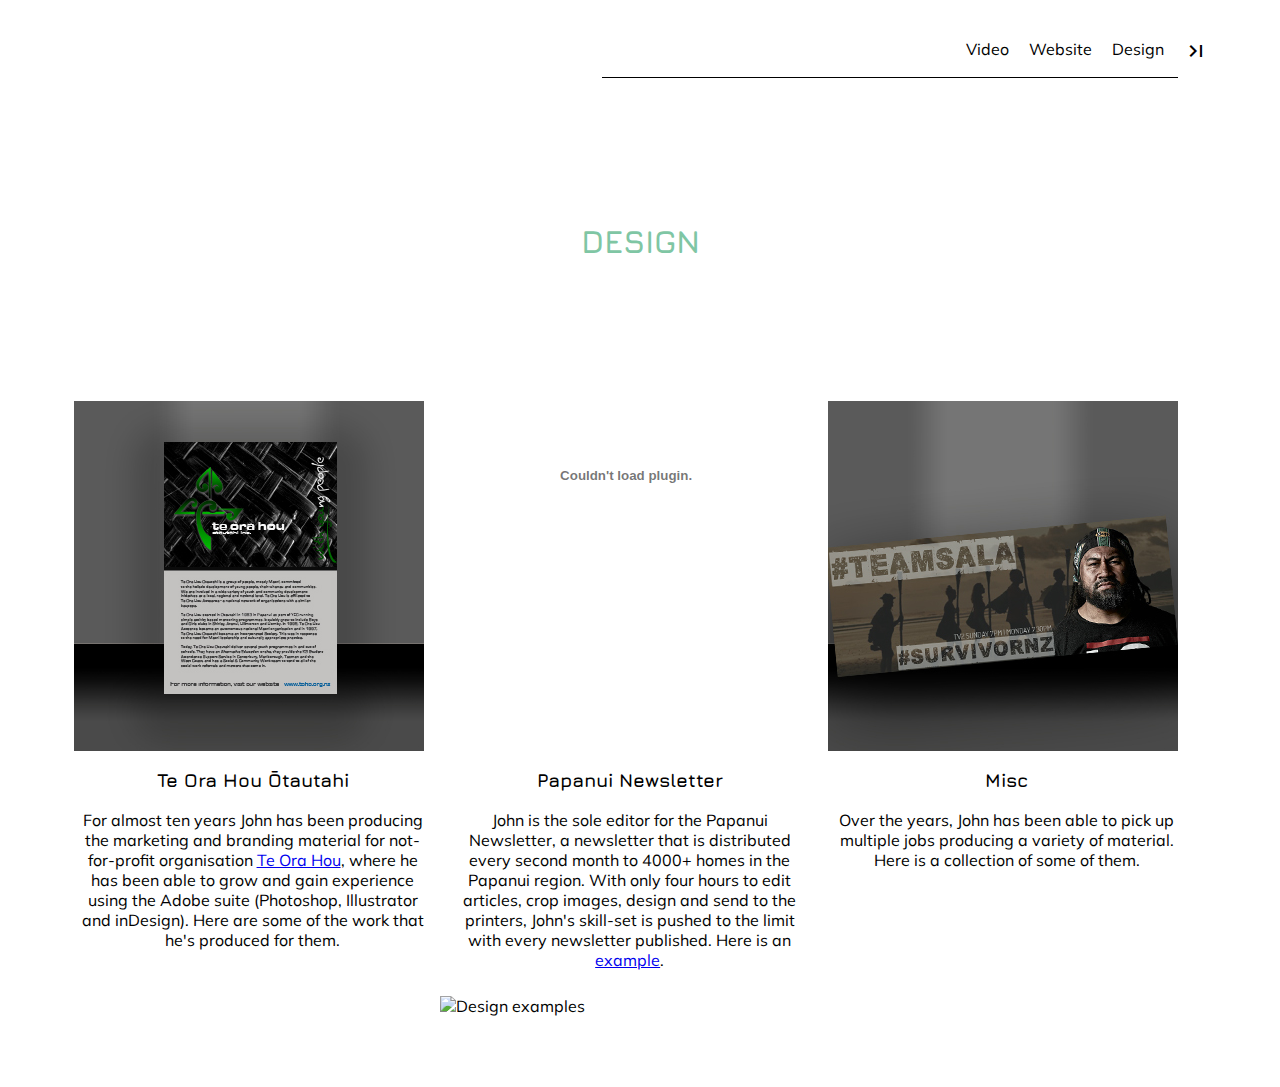
==== design.html @ 6e71a9b1 "Change position of index.html" ====
<!DOCTYPE html>
<!--
These files are property of Web and Education Design Ltd.

Author : John Solomon
-->
<html>
    <head>
        <title>John Solomon | Professional Portfolio | Design</title>
        <meta charset="UTF-8">
        <meta name="viewport" content="width=device-width, initial-scale=1.0">
        
        <!--Favicon Icon-->
        <link rel="shortcut icon" type="image/png" href="img/main-logo.png"/>

        <!--Google Icons-->
        <link href="https://fonts.googleapis.com/icon?family=Material+Icons" rel="stylesheet">
        
        <!-- fonts-->
        <link href="https://fonts.googleapis.com/css?family=Muli|Jura" rel="stylesheet">

        <!-- stylesheets -->
        <link href="css/style.css" rel='stylesheet' type="text/css">

        <!-- frameworks -->
        <script src="https://cdnjs.cloudflare.com/ajax/libs/jquery/3.2.1/jquery.min.js"></script>

    </head>
    <body>
        <div class="design-container">
            <div class="nav-container">
                <div class="nav-logo-container">
                    
                </div>
                <div class="nav-menu-container">
                    <ul class="nav-menu__ul">
                        <li class="nav-menu__li"><a class="nav-menu__anchor" href="index.html"><i class="material-icons">last_page</i></a></li>
                        <li class="nav-menu__li"><a class="nav-menu__anchor" href="design.html">Design</a></li>
                        <li class="nav-menu__li"><a class="nav-menu__anchor" href="website.html">Website</a></li>
                        <li class="nav-menu__li"><a class="nav-menu__anchor" href="video.html">Video</a></li>
                    </ul>
                </div>
            </div>
            
            <div class='page-header'>
                <h3 class='page-header__text'>DESIGN</h3>
            </div>
            
            <div class="wrapper">
                <div class="row">
                    <div class="slide-third" id='slide-one__design'>
                        <img id='img-one__design' src='img/toh-design.jpg'>
                        <div class='slide-text'>
                            <h3>Te Ora Hou Ōtautahi</h3>
                            <p>
                                For almost ten years John has been producing the marketing and branding material
                                for not-for-profit organisation <a href='www.toho.org.nz'>Te Ora Hou</a>, where
                                he has been able to grow and gain experience using the Adobe suite (Photoshop, Illustrator
                                and inDesign). Here are some of the work that he's produced for them.
                            </p>
                        </div>
                    </div>
                    <div class="slide-third" id='slide-two__design'>
                        <object data="files/papanui-newsletter-example.pdf" type="application/pdf">
                            <embed src="files/papanui-newsletter-example.pdf" zoom="100" type="application/pdf" />
                        </object>
                        <div class='slide-text'>
                            <h3>Papanui Newsletter</h3>
                            <p>
                                John is the sole editor for the Papanui Newsletter, a newsletter that is distributed
                                every second month to 4000+ homes in the Papanui region. With only four hours to
                                edit articles, crop images, design and send to the printers, John's skill-set is 
                                pushed to the limit with every newsletter published. Here is an 
                                <a href="files/papanui-newsletter-example.pdf">example</a>.
                            </p>
                        </div>
                    </div>
                    <div class="slide-third" id='slide-three__design'>
                        <img id='img-three__design' src='img/misc-design.jpg'>
                        <div class='slide-text'>
                            <h3>Misc</h3>
                            <p>
                                Over the years, John has been able to pick up multiple jobs producing a variety
                                of material. Here is a collection of some of them.
                            </p>
                        </div>
                    </div>
                </div>
            </div>
        </div>
        
        <div class="hide carousel-wrapper">
            <i class="carousel-chevron__left material-icons">chevron_left</i>

            <div>
                <img id='carousel-img' alt='Design examples'>
            </div>
            <h2 id='carousel-text'></h2>

            <i class="carousel-chevron__right material-icons">chevron_right</i>
        </div>
        
        <div class='hide img-carousel'>
            <div class='hide img-carousel-close'><i class="close-btn material-icons">clear</i></div>
        </div>  
        
        <script src='js/main.js' type='text/javascript'></script>
    </body>
</html>
---- css/style.css ----
/* Normalize.css
----------------------------------------------- */

article,aside,details,figcaption,figure,footer,header,hgroup,nav,section,summary{display:block;}audio,canvas,video{display:inline-block;*display:inline;*zoom:1;}audio:not([controls]){display:none;height:0;}[hidden]{display:none;}html{font-size:100%;-webkit-text-size-adjust:100%;-ms-text-size-adjust:100%;}html,button,input,select,textarea{font-family:sans-serif;}body{margin:0;}a:focus{outline:thin dotted;}a:active,a:hover{outline:0;}h1{font-size:2em;margin:0.67em 0;}h2{font-size:1.5em;margin:0.83em 0;}h3{font-size:1.17em;margin:1em 0;}h4{font-size:1em;margin:1.33em 0;}h5{font-size:0.83em;margin:1.67em 0;}h6{font-size:0.75em;margin:2.33em 0;}abbr[title]{border-bottom:1px dotted;}b,strong{font-weight:bold;}blockquote{margin:1em 40px;}dfn{font-style:italic;}mark{background:#ff0;color:#000;}p,pre{margin:1em 0;}code,kbd,pre,samp{font-family:monospace,serif;_font-family:'courier new',monospace;font-size:1em;}pre{white-space:pre;white-space:pre-wrap;word-wrap:break-word;}q{quotes:none;}q:before,q:after{content:'';content:none;}small{font-size:75%;}sub,sup{font-size:75%;line-height:0;position:relative;vertical-align:baseline;}sup{top:-0.5em;}sub{bottom:-0.25em;}dl,menu,ol,ul{margin:1em 0;}dd{margin:0 0 0 40px;}menu,ol,ul{padding:0 0 0 40px;}nav ul,nav ol{list-style:none;list-style-image:none;}img{border:0;-ms-interpolation-mode:bicubic;}svg:not(:root){overflow:hidden;}figure{margin:0;}form{margin:0;}fieldset{border:1px solid #c0c0c0;margin:0 2px;padding:0.35em 0.625em 0.75em;}legend{border:0;padding:0;white-space:normal;*margin-left:-7px;}button,input,select,textarea{font-size:100%;margin:0;vertical-align:baseline;*vertical-align:middle;}button,input{line-height:normal;}button,html input[type="button"],input[type="reset"],input[type="submit"]{-webkit-appearance:button;cursor:pointer;*overflow:visible;}button[disabled],input[disabled]{cursor:default;}input[type="checkbox"],input[type="radio"]{box-sizing:border-box;padding:0;*height:13px;*width:13px;}input[type="search"]{-webkit-appearance:textfield;-moz-box-sizing:content-box;-webkit-box-sizing:content-box;box-sizing:content-box;}input[type="search"]::-webkit-search-cancel-button,input[type="search"]::-webkit-search-decoration{-webkit-appearance:none;}button::-moz-focus-inner,input::-moz-focus-inner{border:0;padding:0;}textarea{overflow:auto;vertical-align:top;}table{border-collapse:collapse;border-spacing:0;}

/* ----------------------------------------------- */

/* Color Palette CMYK
-----------------------------------------------

Light green -   #D6F8D6
Green       -   #7FC6A4
Grey        -   #5D737E
Purple/Grey -   #55505C
Yellow      -   #FAF33E
Off white   -   #FFFFFF

*/


/* Media Queries
------ Standard Tablet Size ---------------------- */

/* LANDSCAPE */ 
@media (max-width:1200px) { 
    
    /* video.html */
    #slide-one__video, #slide-two__video {
        margin: 10px;
        width: 90%;
        display: flex;
        flex-wrap: wrap;
        align-content: flex-start;
    }
    
    #slide-one__video iframe, #slide-two__video iframe {
        width: 100%;
        height: 500px;
    }
    
    /* design.html */
    #slide-one__design, #slide-two__design, #slide-three__design {
        margin:10px;
        width: 43%;
        display: flex;
        flex-wrap: wrap;
        align-content: flex-start;
    }
    
    #slide-one__design img, #slide-two__design img, #slide-three__design img {
        width: 100%;
    }
    
}

/* Media Queries
------ Standard Tablet Size ---------------------- */
/* LANDSCAPE */ 
@media (max-width:700px) { 

    /* design.html */
    #slide-one__design, #slide-two__design, #slide-three__design {
        margin:10px;
        width: 90%;
        display: flex;
        flex-wrap: wrap;
        align-content: flex-start;
    }
    
    #slide-one__design img, #slide-two__design object, #slide-three__design img {
        width: 100%;
    }
}

/* Universal CSS
----------------------------------------------- */

* {
    margin: 0;
    padding: 0;
}

h1, h2, h3, h4, h5, h6 {
    font-family: 'Jura', sans-serif;
}

p, button, div {
    font-family: 'Muli', sans-serif;
}

.danger {
    color: red;
}

.hide {
    display: none;
}

.page-header {
    width: 100%;
    height: 300px;
    display: flex;
    justify-content: center;
    align-items: center;
}

.page-header__text {
    font-size: xx-large;
    color: #7FC6A4;
}

.page-header:hover {
    transition: background-color 3s ease;
    background-color: black;
}



/* Containers
----------------------------------------------- */

.home-container {
    width: 100%;
    height: 100%;
    position: fixed;
    /*background-color: black;*/
}

.nav-container {
    width: 100%;
    height: 10%;
}

.footer-container {
    width: 100%;
    height: 15%;
}


/* Home (index.html)
----------------------------------------------- */
.home-header-container {
    width: 100%;
    height: 25%;
    display: flex;
    align-items: flex-end;
}

.home-name {
    width: 100%;
    text-align: center;
    font-family: 'Muli', sans-serif;
    color: #7FC6A4;
    font-size: x-large;
}

.home-body-container {
    width: 100%;
    height: 50%;
    display: flex;
    justify-content: center;
    flex-wrap: wrap;
}

.home-btn {
    margin: 7%;
    width: 200px;
    height: 200px;
    border-radius: 50%;
    display: flex;
    justify-content: center;
    align-items: center;
    box-shadow: 1px 1px #7FC6A4;
    /*background-color: black;*/
    z-index: 1000;
}

.home-btn:hover {
    transition: background-color 1s ease, color 3s ease;
    -webkit-transition: background-color 1s ease, color 3s ease;
    -moz-transition: background-color 1s ease, color 3s ease;
    -o-transition: background-color 1s ease, color 3s ease;
    background-color: #D6F8D6;
    cursor: pointer;
}

.home-btn__text {
    color: #7FC6A4;
    font-size: 30px;
    opacity: 0.8;
}

.animate-move__left {
    position: relative;
    transition: 2s left;
    left: 0;
}

.title {
    width: 100%;
    padding-left: 5%;
}

.title-text {
    font-size: 50px;
    color: black;
}

.home-anchors {
    color: inherit;
    text-decoration: none;
}

/* Navigation 
----------------------------------------------- */

.nav-container {
    width: 90%;
    height: 10%;
    display: flex;
    justify-content: space-between;
    padding: 1% 2%;
}

.nav-logo-container {
    width: 15%;
    height: 100%;
    cursor: pointer;
    display: flex;
    justify-content: center;
}

.nav-menu-container {
    width: 50%;
    height: 100%;
    border-bottom: 1px solid black;
}

.nav-menu__ul {
    width: 100%;
    list-style: none;
}

.nav-menu__li {
    float: right;
}

.nav-menu__anchor {
    padding: 10px;
    font-family: 'Muli', sans-serif;
    font-size: 12pt;
    color: black;
    text-decoration: none;
    display: block;
    cursor: pointer;
}


/* Design 
----------------------------------------------- */



.slide-third {
    margin:10px;
    width: 31%;
    display: flex;
    flex-wrap: wrap;
    align-content: flex-start;
}

.slide-third img, .slide-third object {
    width: 350px;
    height: 350px;
}

#img-one__design:hover {
    cursor: pointer;
}

.img-carousel {
    position: fixed;
    top: 0;
    left: 0;
    width: 100%;
    height: 100%;
    background-color: black;
    z-index: 2000;
    opacity: 0.6;
}

.img-carousel-close {
    position: fixed;
    top: 20px;
    right: 20px;
    width: 100px;
    height: 100px;
    z-index: 5000;
}

.carousel-chevron__left {
    position: fixed;
    top: 44%;
    left: 10px;
    z-index: 7500;
    color: #FFFFFF;
    font-size: 80px;
}

.carousel-chevron__right {
    position: fixed;
    top: 44%;
    right: 10px;
    z-index: 7500;
    color: #FFFFFF;
    font-size: 80px
}

.close-btn {
    font-size: 30px;
    color: #FFFFFF;
}

.img-carousel-close:hover,
.carousel-chevron__left:hover,
.carousel-chevron__right:hover {
    cursor: pointer;
}

.carousel-wrapper {
    top: 15%;
    left: 9%;
    width: 80%;
    height: 80%;
    background-color: #FFFFFF;
    z-index: 5000;
    display: flex;
    justify-content: center;
    align-content: center;
    flex-wrap: wrap;
    border-radius: 9px;
}

.carousel-wrapper div, .carousel-wrapper h2 {
    text-align: center;
    width: 90%;
}

.carousel-wrapper h2 {
    margin-top: 5%;
}

.carousel-wrapper div {
    height: 70%;
}

.carousel-centered {
    display: flex;
    justify-content: center;
    align-items: center;
}

.carousel-fixed {
    position: fixed;
}


/* Website
----------------------------------------------- */




/* Video
----------------------------------------------- */

.wrapper {
  width:100%;
  text-align:center;
}

.row {
  width:90%;
  margin:0px auto;
  display: flex;
  flex-wrap: wrap;
}

.slide-half {
  margin:10px;
  width: 48%;
  display: flex;
  flex-wrap: wrap;
  align-content: flex-start;
}

.slide-half iframe {
  width: 100%;
  height: 300px;
}

.slide-text {
  width: 100%
}
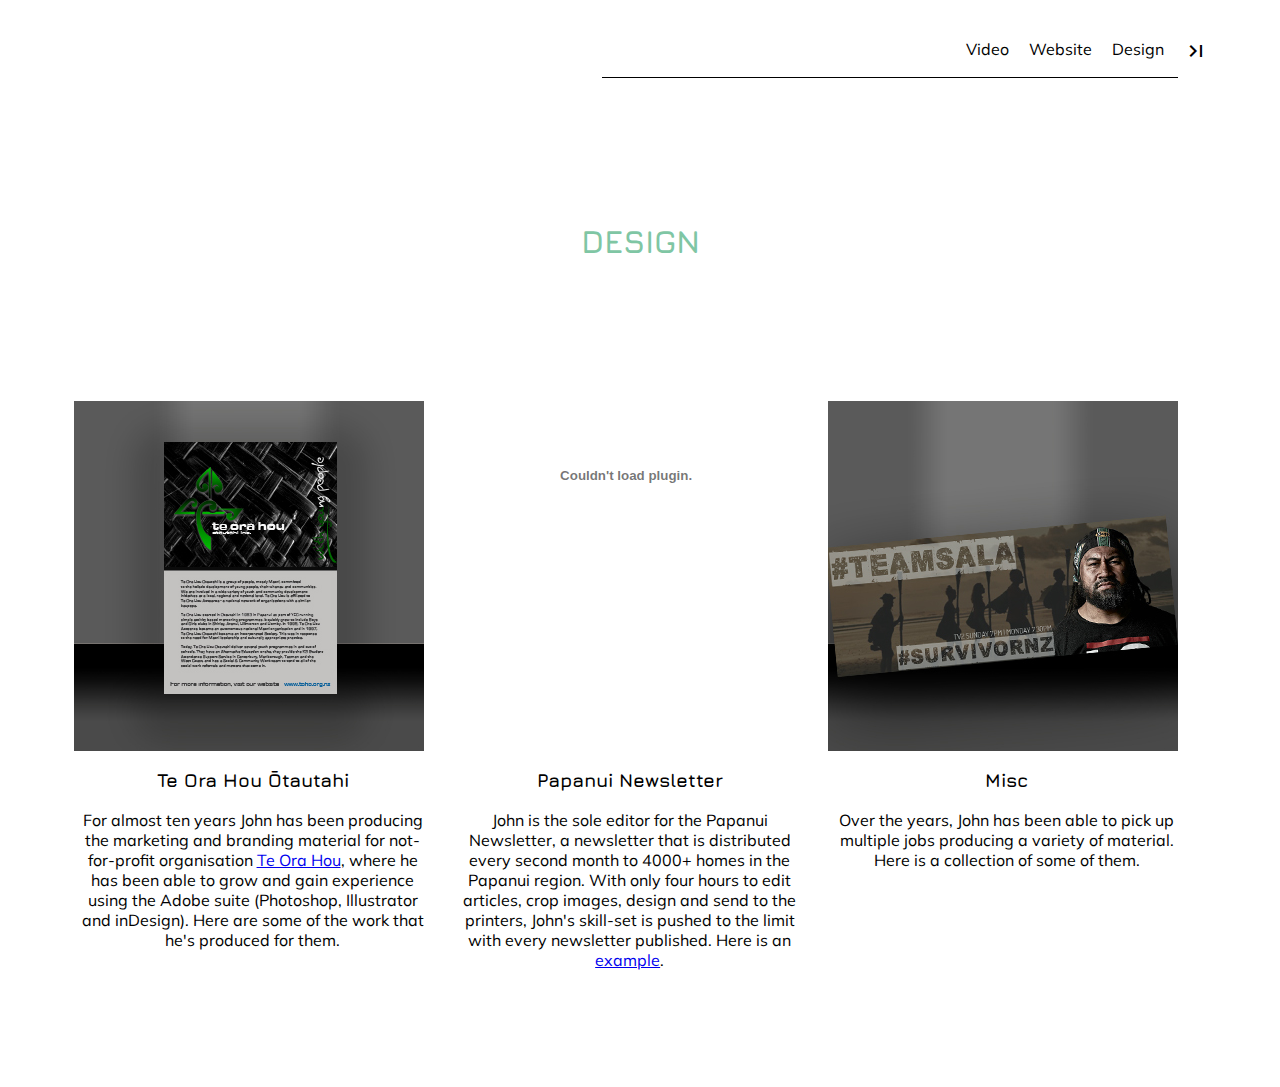
==== commit 185768f2: "All broken imgs working" ====
--- a/design.html
+++ b/design.html
@@ -91,9 +91,8 @@
         
         <div class="hide carousel-wrapper">
             <i class="carousel-chevron__left material-icons">chevron_left</i>
-
             <div>
-                <img id='carousel-img' alt='Design examples'>
+                <img id='carousel-img'>
             </div>
             <h2 id='carousel-text'></h2>
 
--- a/css/style.css
+++ b/css/style.css
@@ -259,8 +259,6 @@
 /* Design 
 ----------------------------------------------- */
 
-
-
 .slide-third {
     margin:10px;
     width: 31%;
@@ -368,7 +366,9 @@
 /* Website
 ----------------------------------------------- */
 
-
+.slide-full {
+    width: 90%;
+}
 
 
 /* Video
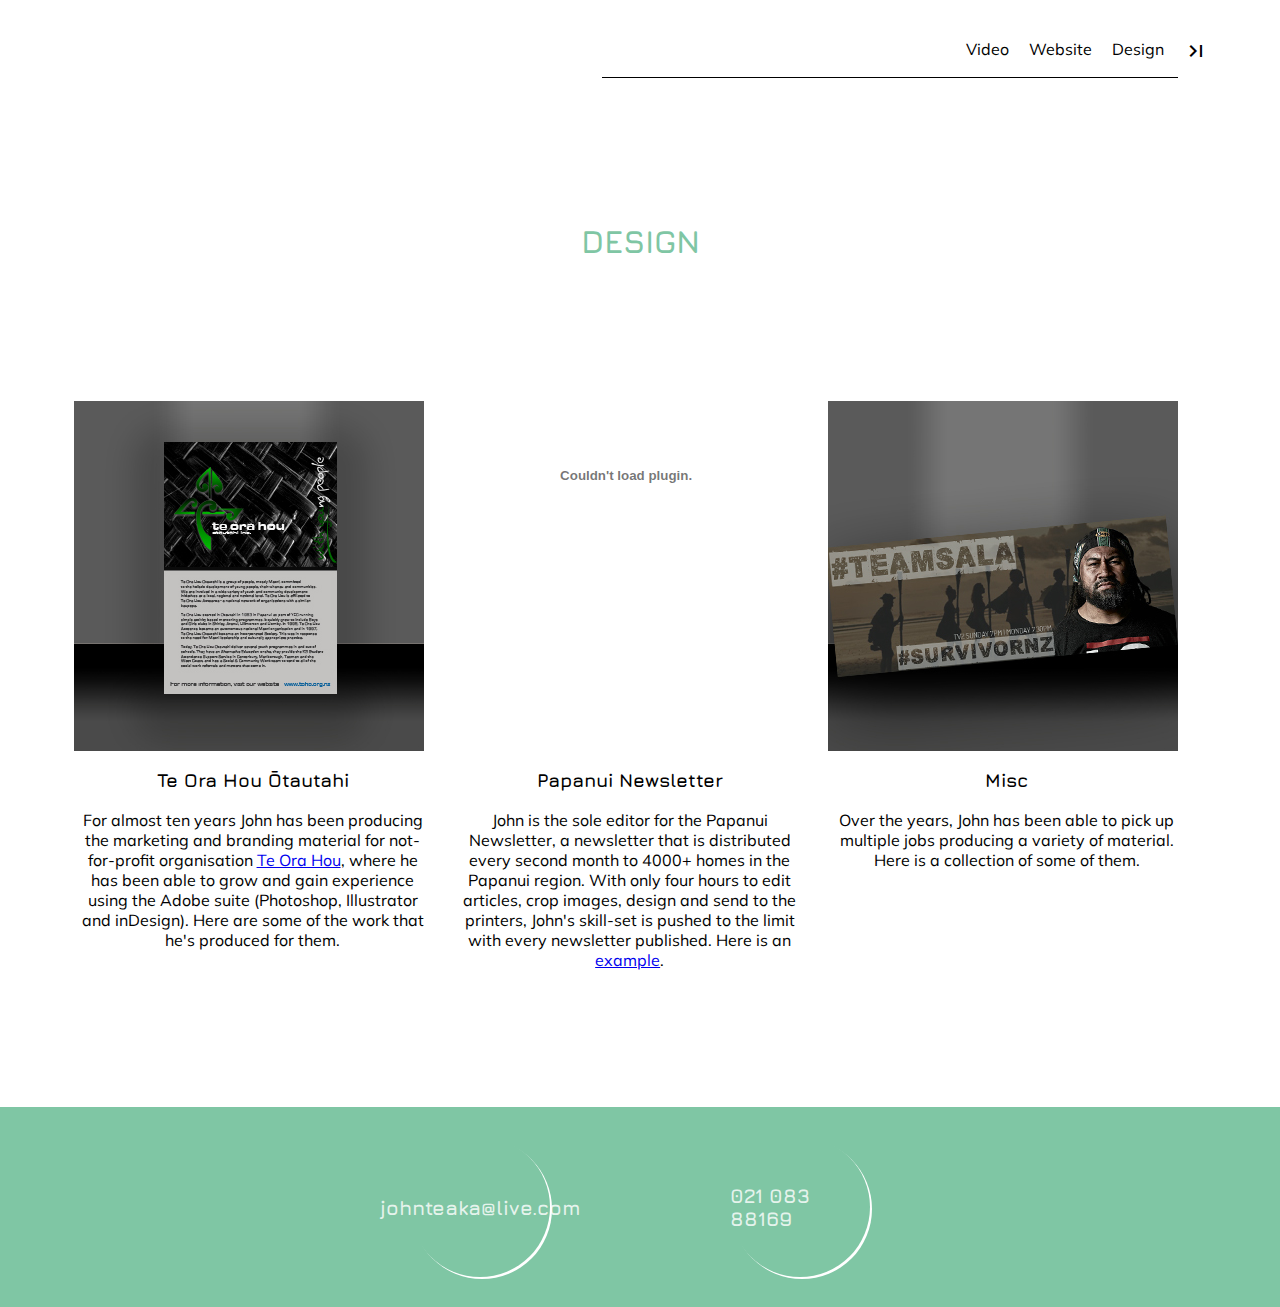
==== commit aa34a90d: "Footer added" ====
--- a/design.html
+++ b/design.html
@@ -101,7 +101,16 @@
         
         <div class='hide img-carousel'>
             <div class='hide img-carousel-close'><i class="close-btn material-icons">clear</i></div>
-        </div>  
+        </div>
+        
+        <div class='footer-container'>
+            <div id='email-btn' class="footer-btn">
+                <h2 id='footer-email' class="footer-btn__text">johnteaka@live.com</h2></a>
+            </div>
+            <div id='phone-btn' class="footer-btn">
+                <h2 id='footer-phone' class="footer-btn__text">021 083 88169</h2></a>
+            </div>
+        </div>
         
         <script src='js/main.js' type='text/javascript'></script>
     </body>
--- a/css/style.css
+++ b/css/style.css
@@ -114,6 +114,37 @@
     background-color: black;
 }
 
+.footer-btn {
+    margin: 7%;
+    width: 140px;
+    height: 140px;
+    border-radius: 50%;
+    display: flex;
+    justify-content: center;
+    align-items: center;
+    box-shadow: 2px 2px #FFFFFF;
+    /*background-color: black;*/
+    z-index: 1000;
+}
+
+.footer-btn__text {
+    color: #FFFFFF;
+    font-size: 20px;
+    opacity: 0.8;
+}
+
+.footer-container {
+    margin-top: 20px;
+    width: 100%;
+    height: 200px;
+    margin-bottom: 0px;
+    background-color: #7FC6A4;
+    display: flex;
+    justify-content: center;
+    align-items: center;
+    align-content: center;
+    overflow: hidden;
+}
 
 
 /* Containers
@@ -131,12 +162,13 @@
     height: 10%;
 }
 
-.footer-container {
+.footer-index-container {
     width: 100%;
     height: 15%;
 }
 
 
+
 /* Home (index.html)
 ----------------------------------------------- */
 .home-header-container {
@@ -149,7 +181,7 @@
 .home-name {
     width: 100%;
     text-align: center;
-    font-family: 'Muli', sans-serif;
+    font-family: 'Jura', sans-serif;
     color: #7FC6A4;
     font-size: x-large;
 }
@@ -366,9 +398,51 @@
 /* Website
 ----------------------------------------------- */
 
-.slide-full {
-    width: 90%;
-}
+.section-one {
+    width: 100%;
+    height: auto;
+    background-color: #7FC6A4;
+}
+
+.website-row {
+  width: 90%;
+  margin: 30px auto;
+  display: flex;
+  flex-wrap: wrap;
+}
+
+.page-subtitle {
+    width: 100%;
+    height: auto;
+    margin:  3% 0;
+}
+
+.page-text {
+    text-align: center;
+    width: 70%;
+    margin: 3% auto;
+}
+
+.slide-half__website {
+  margin:10px;
+  width: 46%;
+  display: flex;
+  flex-wrap: wrap;
+  align-content: flex-start;
+}
+
+.slide-half__website a img {
+    width: 100%;
+    height: 300px;
+}
+
+.slide-half__website a img:hover {
+    transition: opacity 1s ease;
+    opacity: 0.4;
+    width: 100%;
+    height: 300px;
+}
+
 
 
 /* Video
@@ -377,6 +451,10 @@
 .wrapper {
   width:100%;
   text-align:center;
+  display: flex;
+  justify-content: center;
+  align-content: flex-start;
+  flex-wrap: wrap;
 }
 
 .row {
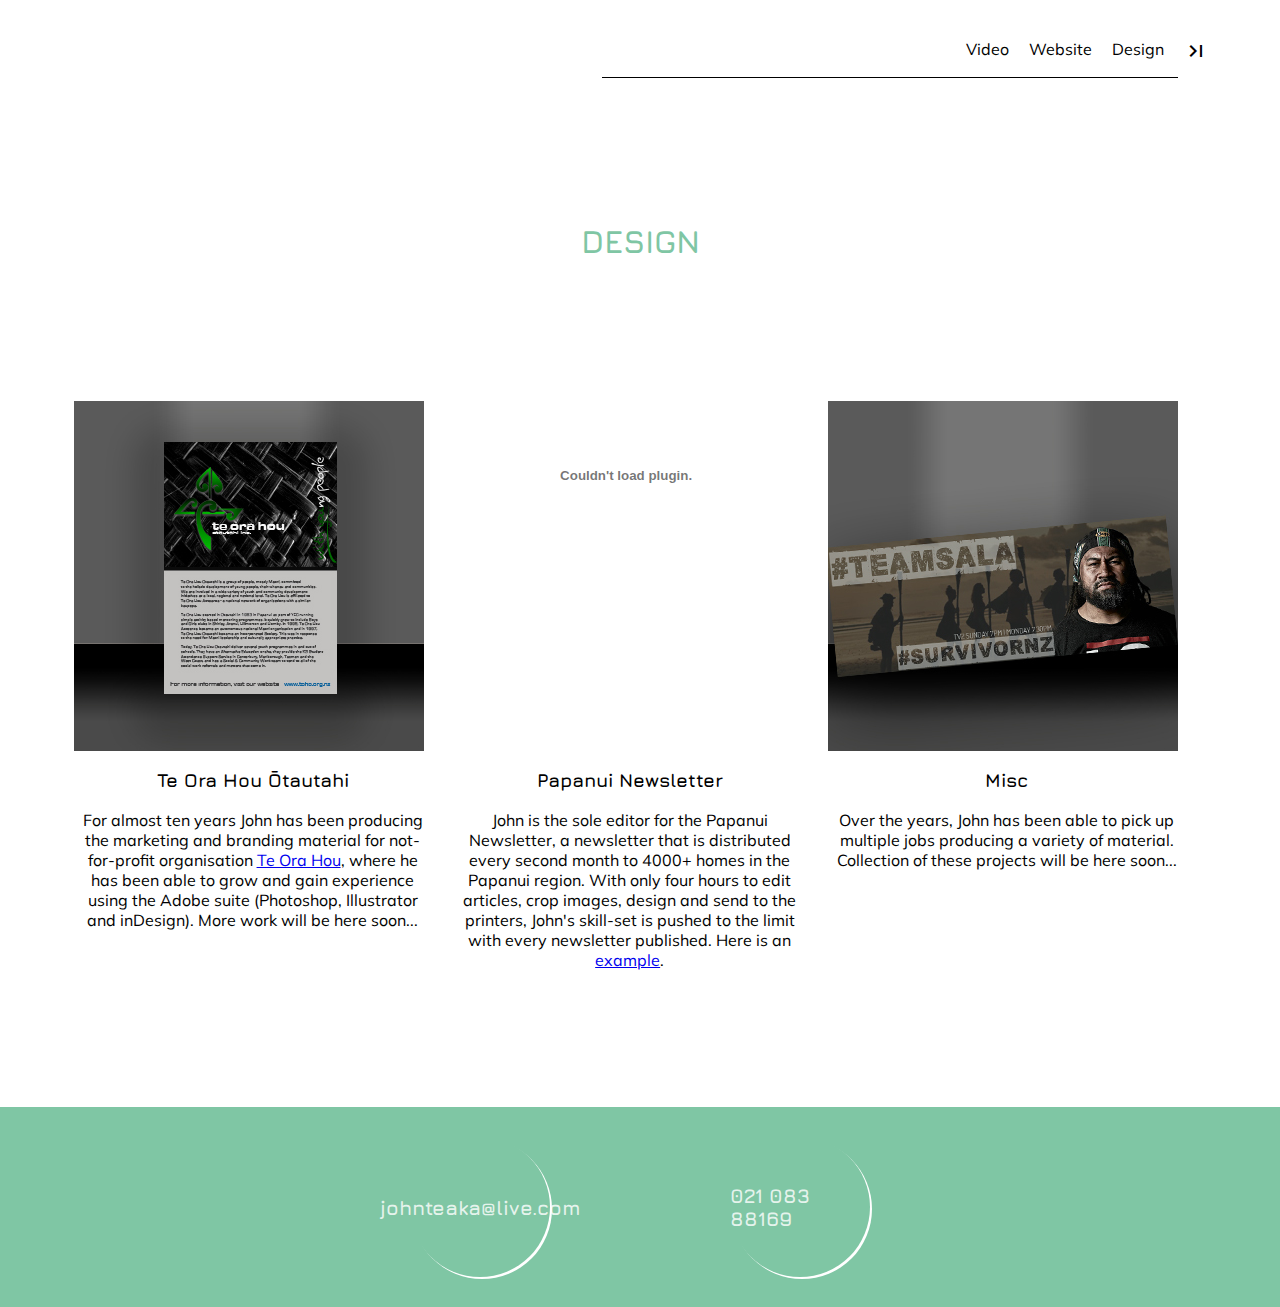
==== commit 87073150: "Update message for user - letting them know that the design.html pieces aren't available at this tim" ====
--- a/design.html
+++ b/design.html
@@ -56,7 +56,7 @@
                                 For almost ten years John has been producing the marketing and branding material
                                 for not-for-profit organisation <a href='www.toho.org.nz'>Te Ora Hou</a>, where
                                 he has been able to grow and gain experience using the Adobe suite (Photoshop, Illustrator
-                                and inDesign). Here are some of the work that he's produced for them.
+                                and inDesign). More work will be here soon...
                             </p>
                         </div>
                     </div>
@@ -81,7 +81,7 @@
                             <h3>Misc</h3>
                             <p>
                                 Over the years, John has been able to pick up multiple jobs producing a variety
-                                of material. Here is a collection of some of them.
+                                of material. Collection of these projects will be here soon...
                             </p>
                         </div>
                     </div>
